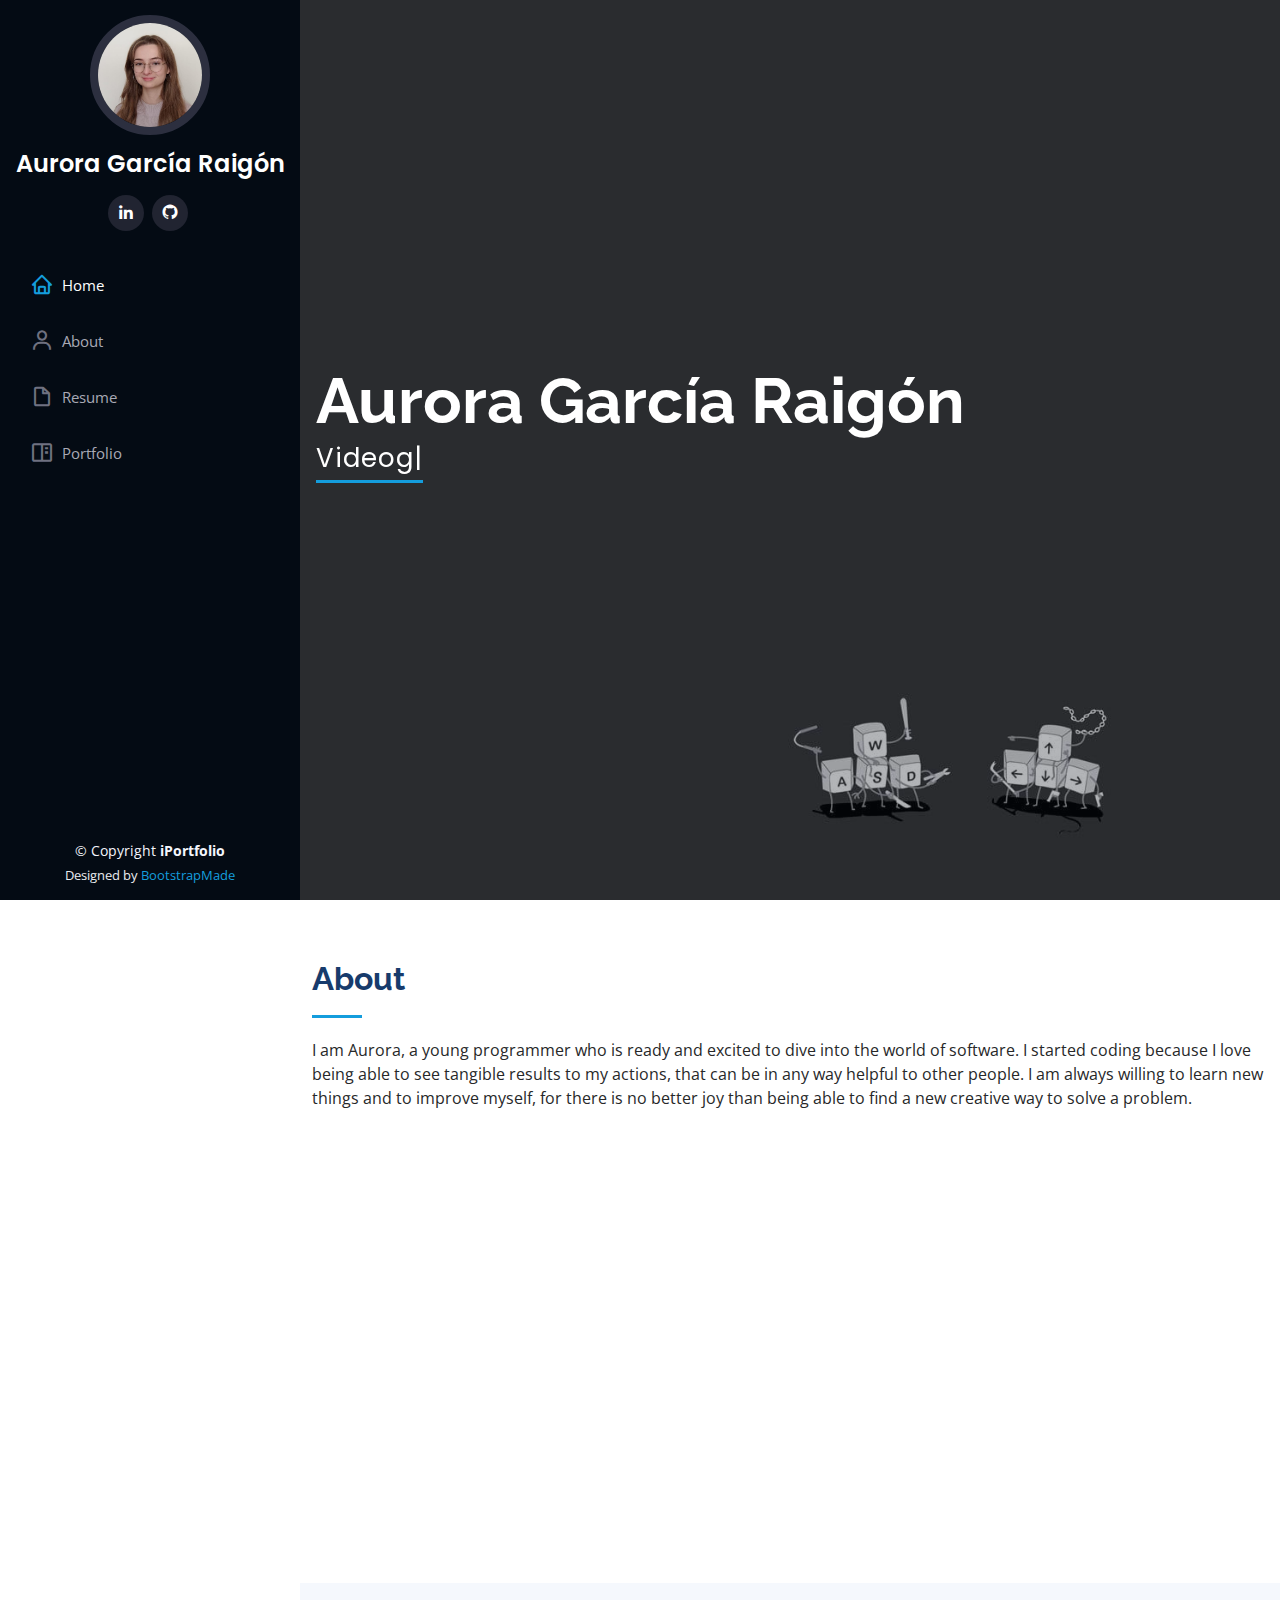
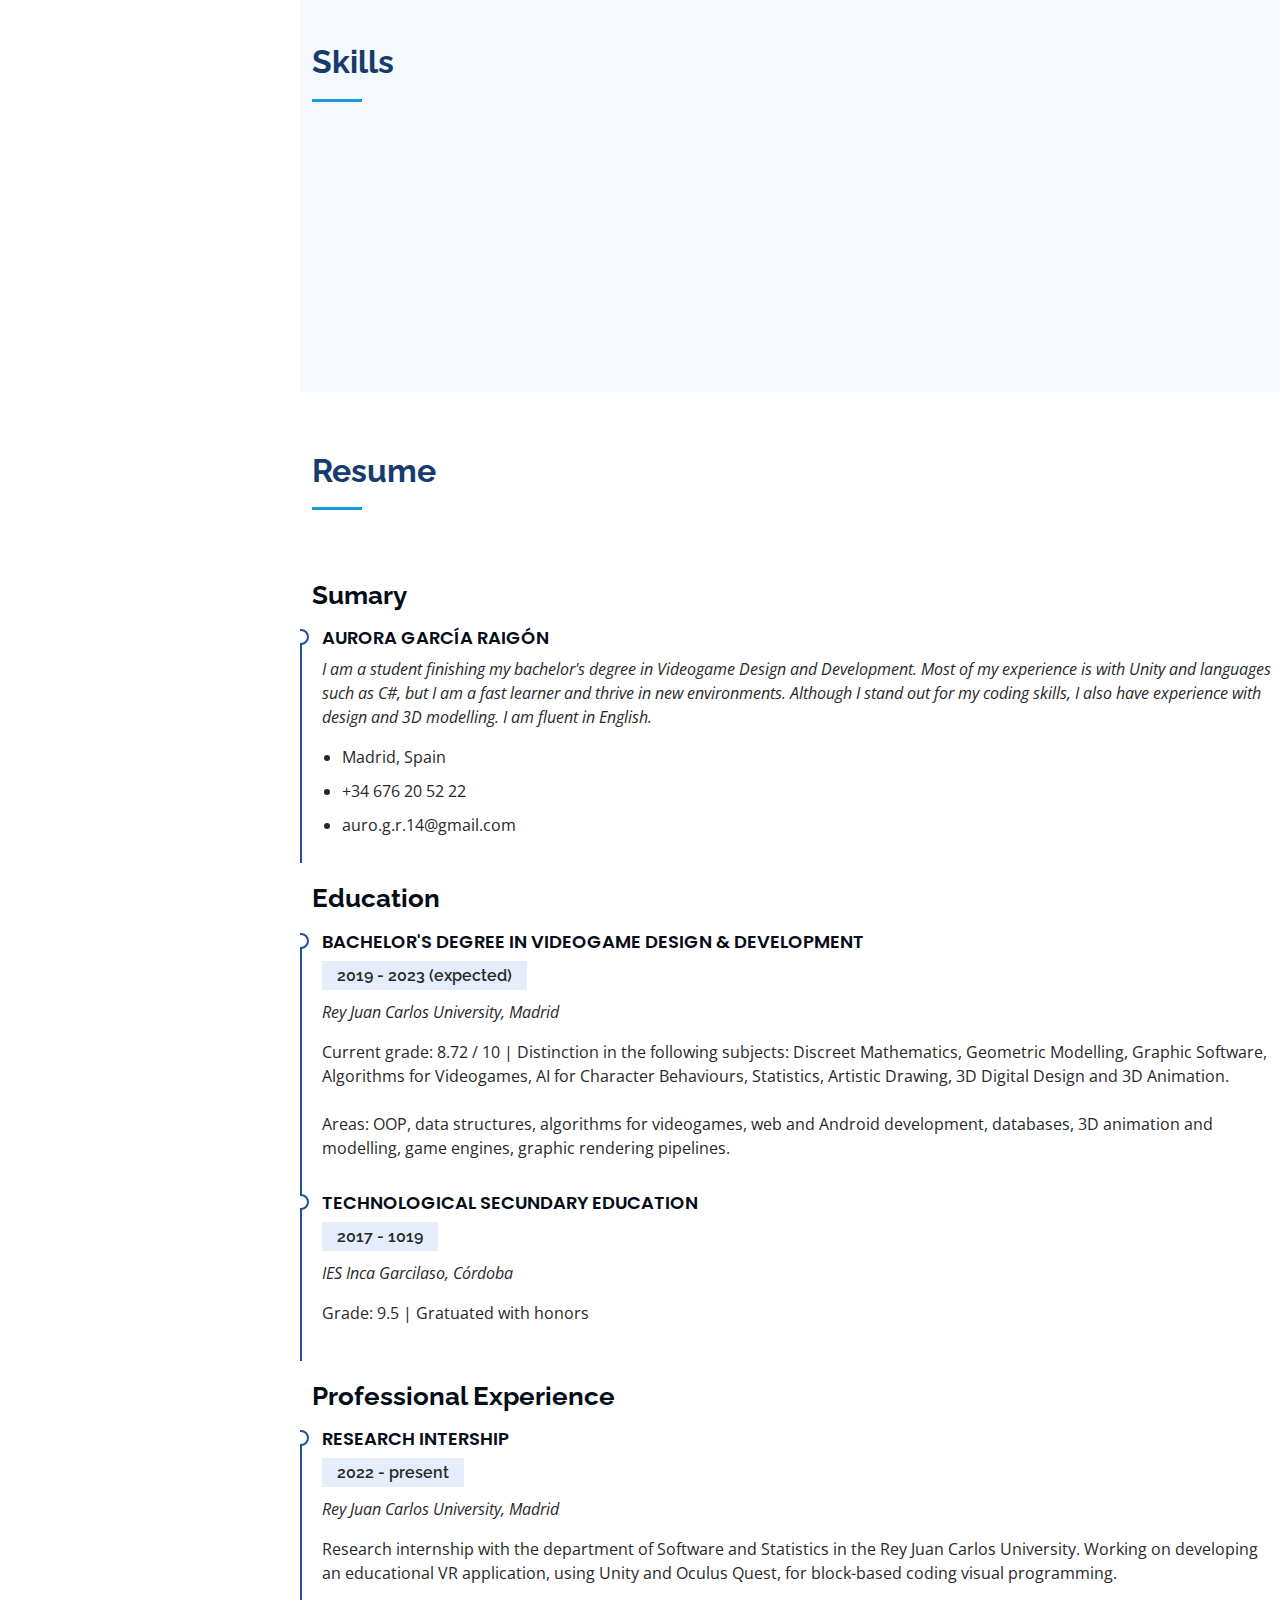
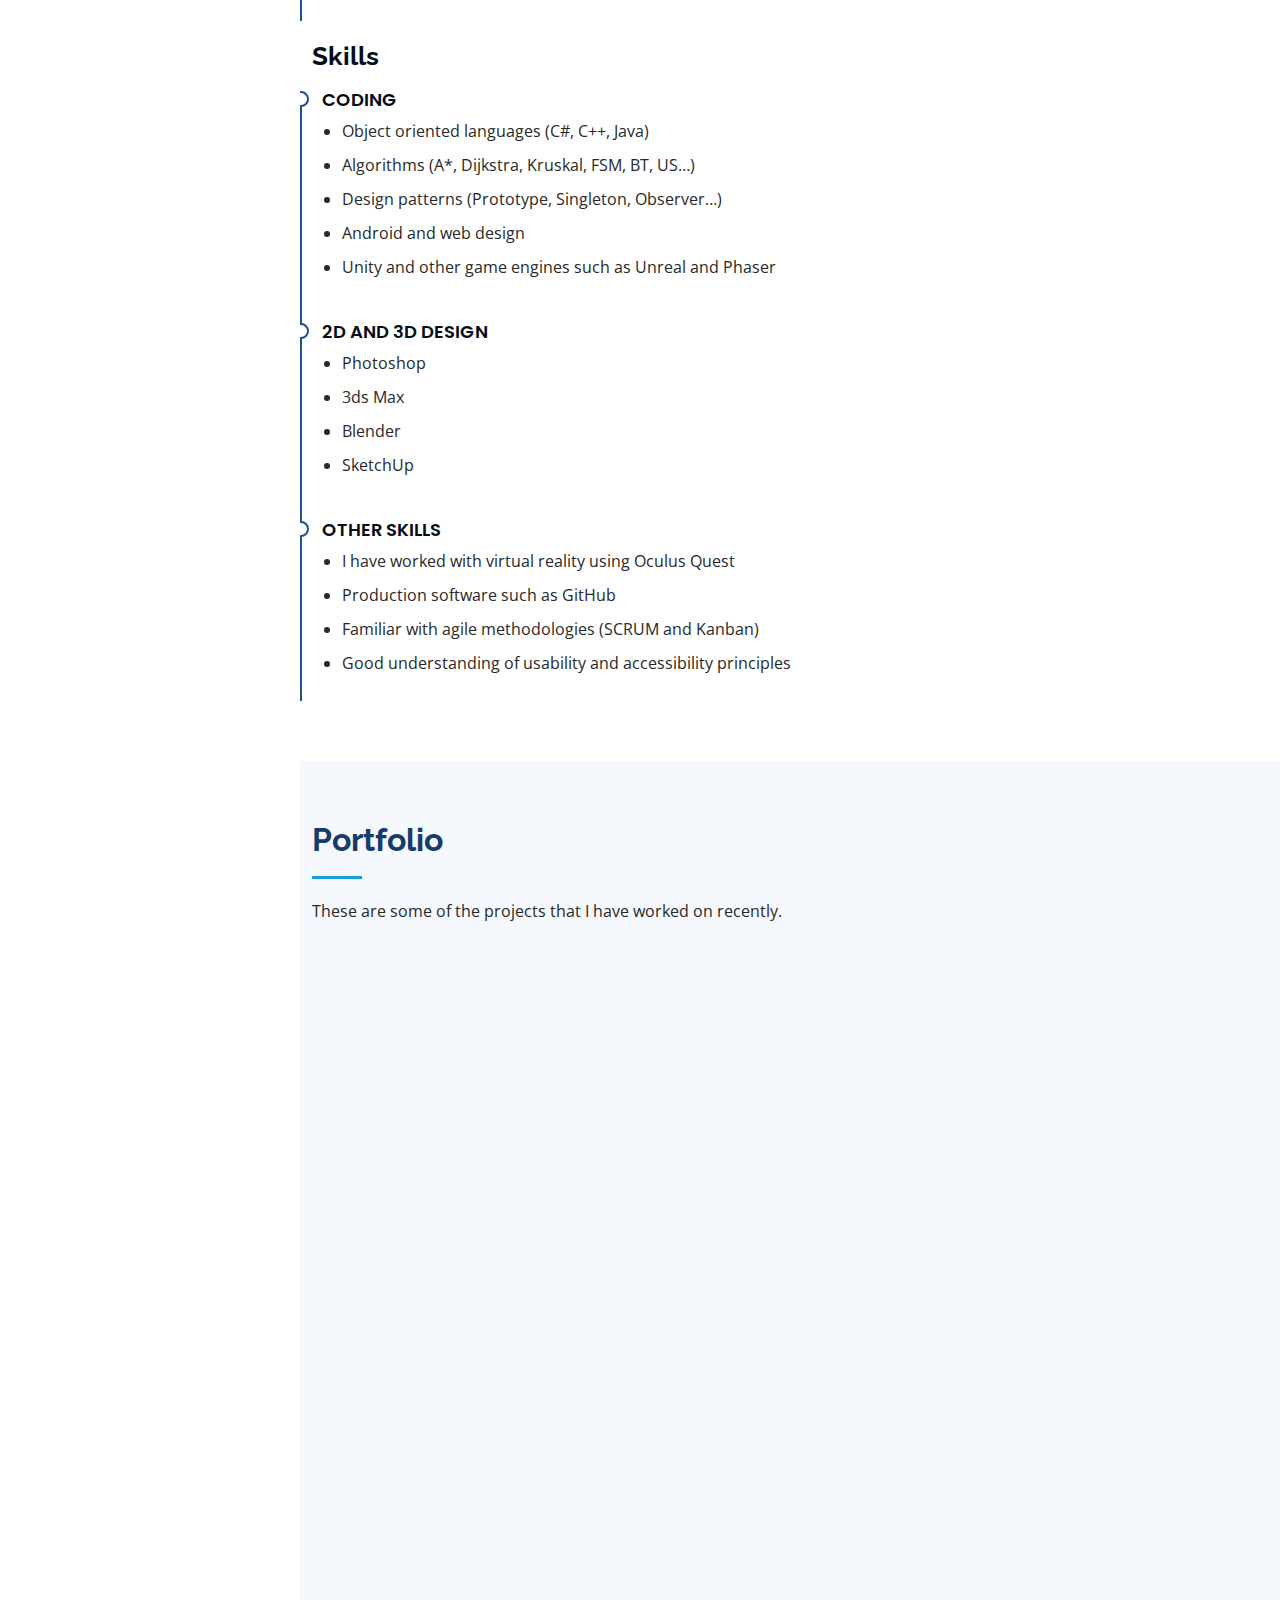
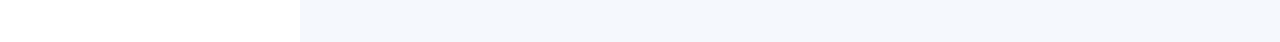
==== index.html @ 19d0db75 "portfolio" ====
<!DOCTYPE html>
<html lang="en">

<head>
  <meta charset="utf-8">
  <meta content="width=device-width, initial-scale=1.0" name="viewport">

  <title>Portfolio Aurora García</title>
  <meta content="" name="description">
  <meta content="" name="keywords">

  <!-- Favicons -->
  <link href="assets/img/favicon.png" rel="icon">
  <link href="assets/img/apple-touch-icon.png" rel="apple-touch-icon">

  <!-- Google Fonts -->
  <link href="https://fonts.googleapis.com/css?family=Open+Sans:300,300i,400,400i,600,600i,700,700i|Raleway:300,300i,400,400i,500,500i,600,600i,700,700i|Poppins:300,300i,400,400i,500,500i,600,600i,700,700i" rel="stylesheet">

  <!-- Vendor CSS Files -->
  <link href="assets/vendor/aos/aos.css" rel="stylesheet">
  <link href="assets/vendor/bootstrap/css/bootstrap.min.css" rel="stylesheet">
  <link href="assets/vendor/bootstrap-icons/bootstrap-icons.css" rel="stylesheet">
  <link href="assets/vendor/boxicons/css/boxicons.min.css" rel="stylesheet">
  <link href="assets/vendor/glightbox/css/glightbox.min.css" rel="stylesheet">
  <link href="assets/vendor/swiper/swiper-bundle.min.css" rel="stylesheet">

  <!-- Template Main CSS File -->
  <link href="assets/css/style.css" rel="stylesheet">

  <!-- =======================================================
  * Template Name: iPortfolio - v3.10.0
  * Template URL: https://bootstrapmade.com/iportfolio-bootstrap-portfolio-websites-template/
  * Author: BootstrapMade.com
  * License: https://bootstrapmade.com/license/
  ======================================================== -->
</head>

<body>

  <!-- ======= Mobile nav toggle button ======= -->
  <i class="bi bi-list mobile-nav-toggle d-xl-none"></i>

  <!-- ======= Header ======= -->
  <header id="header">
    <div class="d-flex flex-column">

      <div class="profile">
        <img src="assets/img/portfolio-pic-cropped-square.jpeg" alt="" class="img-fluid rounded-circle">
        <h1 class="text-light"><a href="index.html">Aurora García Raigón</a></h1>
        <div class="social-links mt-3 text-center">
          <a href="#" class="linkedin"><i class="bx bxl-linkedin"></i></a>
          <a href="#" class="github"><i class="bx bxl-github"></i></a>
        </div>
      </div>

      <nav id="navbar" class="nav-menu navbar">
        <ul>
          <li><a href="#hero" class="nav-link scrollto active"><i class="bx bx-home"></i> <span>Home</span></a></li>
          <li><a href="#about" class="nav-link scrollto"><i class="bx bx-user"></i> <span>About</span></a></li>
          <li><a href="#resume" class="nav-link scrollto"><i class="bx bx-file-blank"></i> <span>Resume</span></a></li>
          <li><a href="#portfolio" class="nav-link scrollto"><i class="bx bx-book-content"></i> <span>Portfolio</span></a></li>
        </ul>
      </nav><!-- .nav-menu -->
    </div>
  </header><!-- End Header -->

  <!-- ======= Hero Section ======= -->
  <section id="hero" class="d-flex flex-column justify-content-center align-items-center">
    <div class="hero-container" data-aos="fade-in">
      <h1>Aurora García Raigón</h1>
      <p><span class="typed" data-typed-items="Videogame Designer, Videogame Developer, Software Developer"></span></p>
    </div>
  </section><!-- End Hero -->

  <main id="main">

    <!-- ======= About Section ======= -->
    <section id="about" class="about">
      <div class="container">

        <div class="section-title">
          <h2>About</h2>
          <p>I am Aurora, a young programmer who is ready and excited to dive into the world of software.
            I started coding because I love being able to see tangible results to my actions, that can be in any way helpful to other people.
            I am always willing to learn new things and to improve myself, for there is no better joy than being able to find a new creative way to solve a problem.
          </p>
        </div>

        <div class="row">
          <div class="col-lg-4" data-aos="fade-right">
            <img src="assets/img/portfolio-pic-cropped.jpeg" class="img-fluid" alt="">
          </div>
          <div class="col-lg-8 pt-4 pt-lg-0 content" data-aos="fade-left">
            <h3>Video Game &amp; Software Developer.</h3>
            <p class="fst-italic">
            </p>
            <div class="row">
              <div class="col-lg-6">
                <ul>
                  <li><i class="bi bi-chevron-right"></i> <strong>Linkedin:</strong> <span>www.linkedin.com/in/auroragr</span></li>
                  <li><i class="bi bi-chevron-right"></i> <strong>Phone:</strong> <span>+34 676 20 52 22</span></li>
                  <li><i class="bi bi-chevron-right"></i> <strong>City:</strong> <span>Madrid, Spain</span></li>
                </ul>
              </div>
              <div class="col-lg-6">
                <ul>
                  <li><i class="bi bi-chevron-right"></i> <strong>Age:</strong> <span>21</span></li>
                  <li><i class="bi bi-chevron-right"></i> <strong>Degree:</strong> <span>Bachelor's degree</span></li>
                  <li><i class="bi bi-chevron-right"></i> <strong>Email:</strong> <span>auro.g.r.14@gmail.com</span></li>
                </ul>
              </div>
            </div>
            <p>
              <!-- This could be another paragraph to describe myself-->
            </p>
          </div>
        </div>

      </div>
    </section><!-- End About Section -->

    <!-- ======= Facts Section =======
    <section id="facts" class="facts">
      <div class="container">

        <div class="section-title">
          <h2>Facts</h2>
          <p>Magnam dolores commodi suscipit. Necessitatibus eius consequatur ex aliquid fuga eum quidem. Sit sint consectetur velit. Quisquam quos quisquam cupiditate. Et nemo qui impedit suscipit alias ea. Quia fugiat sit in iste officiis commodi quidem hic quas.</p>
        </div>

        <div class="row no-gutters">

          <div class="col-lg-3 col-md-6 d-md-flex align-items-md-stretch" data-aos="fade-up">
            <div class="count-box">
              <i class="bi bi-emoji-smile"></i>
              <span data-purecounter-start="0" data-purecounter-end="232" data-purecounter-duration="1" class="purecounter"></span>
              <p><strong>Happy Clients</strong> consequuntur quae</p>
            </div>
          </div>

          <div class="col-lg-3 col-md-6 d-md-flex align-items-md-stretch" data-aos="fade-up" data-aos-delay="100">
            <div class="count-box">
              <i class="bi bi-journal-richtext"></i>
              <span data-purecounter-start="0" data-purecounter-end="521" data-purecounter-duration="1" class="purecounter"></span>
              <p><strong>Projects</strong> adipisci atque cum quia aut</p>
            </div>
          </div>

          <div class="col-lg-3 col-md-6 d-md-flex align-items-md-stretch" data-aos="fade-up" data-aos-delay="200">
            <div class="count-box">
              <i class="bi bi-headset"></i>
              <span data-purecounter-start="0" data-purecounter-end="1453" data-purecounter-duration="1" class="purecounter"></span>
              <p><strong>Hours Of Support</strong> aut commodi quaerat</p>
            </div>
          </div>

          <div class="col-lg-3 col-md-6 d-md-flex align-items-md-stretch" data-aos="fade-up" data-aos-delay="300">
            <div class="count-box">
              <i class="bi bi-people"></i>
              <span data-purecounter-start="0" data-purecounter-end="32" data-purecounter-duration="1" class="purecounter"></span>
              <p><strong>Hard Workers</strong> rerum asperiores dolor</p>
            </div>
          </div>

        </div>

      </div>
    </section> End Facts Section -->

    <!-- ======= Skills Section ======= -->
    <section id="skills" class="skills section-bg">
      <div class="container">

        <div class="section-title">
          <h2>Skills</h2>
          <p></p>
        </div>

        <div class="row skills-content">

          <div class="col-lg-4" data-aos="fade-up">

            <div class="progress">
              <span class="skill">C# <i class="val"></i></span>
              <div class="progress-bar-wrap">
                <div class="progress-bar" role="progressbar" aria-valuenow="100" aria-valuemin="0" aria-valuemax="100"></div>
              </div>
            </div>

            <div class="progress">
              <span class="skill">C++ <i class="val"></i></span>
              <div class="progress-bar-wrap">
                <div class="progress-bar" role="progressbar" aria-valuenow="70" aria-valuemin="0" aria-valuemax="100"></div>
              </div>
            </div>

            <div class="progress">
              <span class="skill">JAVA <i class="val"></i></span>
              <div class="progress-bar-wrap">
                <div class="progress-bar" role="progressbar" aria-valuenow="80" aria-valuemin="0" aria-valuemax="100"></div>
              </div>
            </div>

          </div>

          <div class="col-lg-4" data-aos="fade-up" data-aos-delay="100">

            <div class="progress">
              <span class="skill">UNITY <i class="val"></i></span>
              <div class="progress-bar-wrap">
                <div class="progress-bar" role="progressbar" aria-valuenow="100" aria-valuemin="0" aria-valuemax="100"></div>
              </div>
            </div>

            <div class="progress">
              <span class="skill">SCRUM <i class="val"></i></span>
              <div class="progress-bar-wrap">
                <div class="progress-bar" role="progressbar" aria-valuenow="80" aria-valuemin="0" aria-valuemax="100"></div>
              </div>
            </div>

            <div class="progress">
              <span class="skill">GIT <i class="val"></i></span>
              <div class="progress-bar-wrap">
                <div class="progress-bar" role="progressbar" aria-valuenow="70" aria-valuemin="0" aria-valuemax="100"></div>
              </div>
            </div>

          </div>

          <div class="col-lg-4" data-aos="fade-up" data-aos-delay="100">

            <div class="progress">
              <span class="skill">PHOTOSHOP <i class="val"></i></span>
              <div class="progress-bar-wrap">
                <div class="progress-bar" role="progressbar" aria-valuenow="100" aria-valuemin="0" aria-valuemax="100"></div>
              </div>
            </div>

            <div class="progress">
              <span class="skill">3DS MAX <i class="val"></i></span>
              <div class="progress-bar-wrap">
                <div class="progress-bar" role="progressbar" aria-valuenow="95" aria-valuemin="0" aria-valuemax="100"></div>
              </div>
            </div>

            <div class="progress">
              <span class="skill">BLENDER <i class="val"></i></span>
              <div class="progress-bar-wrap">
                <div class="progress-bar" role="progressbar" aria-valuenow="85" aria-valuemin="0" aria-valuemax="100"></div>
              </div>
            </div>

          </div>

        </div>

      </div>
    </section><!-- End Skills Section -->

    <!-- ======= Resume Section ======= -->
    <section id="resume" class="resume">
      <div class="container">

        <div class="section-title">
          <h2>Resume</h2>
        </div>

        <div class="row">
          <!--<div class="col-lg-6" data-aos="fade-up"> -->
            <h3 class="resume-title">Sumary</h3>
            <div class="resume-item pb-0">
              <h4>Aurora García Raigón</h4>
              <p><em>I am a student finishing my bachelor's degree in Videogame Design and Development. Most of my experience is with Unity and languages such as C#, but I am a fast learner and thrive in new environments. Although I stand out for my coding skills, I also have experience with design and 3D modelling. I am fluent in English.
              </em></p>
              <ul>
                <li>Madrid, Spain</li>
                <li>+34 676 20 52 22</li>
                <li>auro.g.r.14@gmail.com</li>
              </ul>
            </div>

            <h3 class="resume-title">Education</h3>
            <div class="resume-item">
              <h4>Bachelor's Degree in Videogame Design &amp; Development</h4>
              <h5>2019 - 2023 (expected)</h5>
              <p><em>Rey Juan Carlos University, Madrid</em></p>
              <p>Current grade: 8.72 / 10 | Distinction in the following subjects: Discreet Mathematics, Geometric Modelling, Graphic Software, Algorithms for Videogames, AI for Character Behaviours, Statistics, Artistic Drawing, 3D Digital Design and 3D Animation.
                <br> <br>Areas: OOP, data structures, algorithms for videogames, web and Android development, databases, 3D animation and modelling, game engines, graphic rendering pipelines.
                 </p>
            </div>
            <div class="resume-item">
              <h4>Technological Secundary Education</h4>
              <h5>2017 - 1019</h5>
              <p><em>IES Inca Garcilaso, Córdoba</em></p>
              <p>Grade: 9.5 | Gratuated with honors</div>

            <h3 class="resume-title">Professional Experience</h3>
            <div class="resume-item">
              <h4>Research Intership</h4>
              <h5>2022 - present</h5>
              <p><em>Rey Juan Carlos University, Madrid</em></p>
              <p>Research internship with the department of Software and Statistics in the Rey Juan Carlos University. Working on developing an educational VR application,
                using Unity and Oculus Quest, for block-based coding visual programming.</p>
            </div>
            <h3 class="resume-title">Skills</h3>
            <div class="resume-item">
              <h4>Coding</h4>
              <ul>
                <li>Object oriented languages (C#, C++, Java)</li>
                <li>Algorithms (A*, Dijkstra, Kruskal, FSM, BT, US…)</li>
                <li>Design patterns (Prototype, Singleton, Observer…)</li>
                <li>Android and web design</li>
                <li>Unity and other game engines such as Unreal and Phaser</li>
              </ul>
            </div>
            <div class="resume-item">
              <h4>2D and 3D design</h4>
              <ul>
                <li>Photoshop</li>
                <li>3ds Max</li>
                <li>Blender</li>
                <li>SketchUp</li>
              </ul>
            </div>

            <div class="resume-item">
              <h4>Other skills</h4>
              <ul>
                <li>I have worked with virtual reality using Oculus Quest</li>
                <li>Production software such as GitHub</li>
                <li>Familiar with agile methodologies (SCRUM and Kanban)</li>
                <li>Good understanding of usability and accessibility principles</li>
              </ul>
            </div>
          <!--</div>-->
        </div>

      </div>
    </section><!-- End Resume Section -->

    <!-- ======= Portfolio Section ======= -->
    <section id="portfolio" class="portfolio section-bg">
      <div class="container">

        <div class="section-title">
          <h2>Portfolio</h2>
          <p>These are some of the projects that I have worked on recently.</p>
        </div>

        <div class="row" data-aos="fade-up">
          <div class="col-lg-12 d-flex justify-content-center">
            <ul id="portfolio-flters">
              <li data-filter="*" class="filter-active">All</li>
              <li data-filter=".filter-programming">Programming</li>
              <li data-filter=".filter-design">Design</li>
            </ul>
          </div>
        </div>

        <div class="row portfolio-container" data-aos="fade-up" data-aos-delay="100">

          <div class="col-lg-4 col-md-6 portfolio-item filter-programming">
            <div class="portfolio-wrap">
              <img src="assets/img/TheWiseDefense/bannerItchio.png" class="img-fluid" alt="">
              <div class="portfolio-links">
                <a href="TheWiseDefense.html" data-gallery="portfolioDetailsGallery" data-glightbox="type: external" class="portfolio-details-lightbox" title="App 1"><i class="bx bx-plus"></i></a>
              </div>
            </div>
          </div>

          <div class="col-lg-4 col-md-6 portfolio-item filter-design">
            <div class="portfolio-wrap">
              <img src="assets/img/NotHere/poster_final.png" class="img-fluid" alt="">
              <div class="portfolio-links">
                <a href="Concept2D.html" data-gallery="portfolioDetailsGallery" data-glightbox="type: external" class="portfolio-details-lightbox" title="App 1"><i class="bx bx-plus"></i></a>
              </div>
            </div>
          </div>

          <div class="col-lg-4 col-md-6 portfolio-item filter-design">
            <div class="portfolio-wrap">
              <img src="assets/img/NotHere/Renders_realidad_alternativa/Exterior/exterior_render_final.png" class="img-fluid" alt="">
              <div class="portfolio-links">
                <a href="Concept3D.html" data-gallery="portfolioDetailsGallery" data-glightbox="type: external" class="portfolio-details-lightbox" title="App 1"><i class="bx bx-plus"></i></a>
              </div>
            </div>
          </div>

          <div class="col-lg-4 col-md-6 portfolio-item filter-design filter-programming">
            <div class="portfolio-wrap">
              <img src="assets/img/Animation_Icon.PNG" class="img-fluid" alt="">
              <div class="portfolio-links">
                <a href="Animation.html" data-gallery="portfolioDetailsGallery" data-glightbox="type: external" class="portfolio-details-lightbox" title="App 1"><i class="bx bx-plus"></i></a>
              
              </div>
            </div>
          </div>

          <div class="col-lg-4 col-md-6 portfolio-item filter-programming">
            <div class="portfolio-wrap">
              <img src="assets/img/TrickOrJingle/MainScreen.PNG" class="img-fluid" alt="">
              <div class="portfolio-links">
                <a href="TrickOrJingle.html" data-gallery="portfolioDetailsGallery" data-glightbox="type: external" class="portfolio-details-lightbox" title="App 1"><i class="bx bx-plus"></i></a>
              </div>
            </div>
          </div>

          <div class="col-lg-4 col-md-6 portfolio-item filter-programming">
            <div class="portfolio-wrap">
              <img src="assets/img/ratBorguer/start-cropped.jpeg" class="img-fluid" alt="">
              <div class="portfolio-links">
                <a href="RatBorguer.html" data-gallery="portfolioDetailsGallery" data-glightbox="type: external" class="portfolio-details-lightbox" title="App 1"><i class="bx bx-plus"></i></a>
              </div>
            </div>
          </div>
        </div>

      </div>
    </section><!-- End Portfolio Section -->

    <!-- ======= Services Section ======= 
    <section id="services" class="services">
      <div class="container">

        <div class="section-title">
          <h2>Services</h2>
          <p>Magnam dolores commodi suscipit. Necessitatibus eius consequatur ex aliquid fuga eum quidem. Sit sint consectetur velit. Quisquam quos quisquam cupiditate. Et nemo qui impedit suscipit alias ea. Quia fugiat sit in iste officiis commodi quidem hic quas.</p>
        </div>

        <div class="row">
          <div class="col-lg-4 col-md-6 icon-box" data-aos="fade-up">
            <div class="icon"><i class="bi bi-briefcase"></i></div>
            <h4 class="title"><a href="">Lorem Ipsum</a></h4>
            <p class="description">Voluptatum deleniti atque corrupti quos dolores et quas molestias excepturi sint occaecati cupiditate non provident</p>
          </div>
          <div class="col-lg-4 col-md-6 icon-box" data-aos="fade-up" data-aos-delay="100">
            <div class="icon"><i class="bi bi-card-checklist"></i></div>
            <h4 class="title"><a href="">Dolor Sitema</a></h4>
            <p class="description">Minim veniam, quis nostrud exercitation ullamco laboris nisi ut aliquip ex ea commodo consequat tarad limino ata</p>
          </div>
          <div class="col-lg-4 col-md-6 icon-box" data-aos="fade-up" data-aos-delay="200">
            <div class="icon"><i class="bi bi-bar-chart"></i></div>
            <h4 class="title"><a href="">Sed ut perspiciatis</a></h4>
            <p class="description">Duis aute irure dolor in reprehenderit in voluptate velit esse cillum dolore eu fugiat nulla pariatur</p>
          </div>
          <div class="col-lg-4 col-md-6 icon-box" data-aos="fade-up" data-aos-delay="300">
            <div class="icon"><i class="bi bi-binoculars"></i></div>
            <h4 class="title"><a href="">Magni Dolores</a></h4>
            <p class="description">Excepteur sint occaecat cupidatat non proident, sunt in culpa qui officia deserunt mollit anim id est laborum</p>
          </div>
          <div class="col-lg-4 col-md-6 icon-box" data-aos="fade-up" data-aos-delay="400">
            <div class="icon"><i class="bi bi-brightness-high"></i></div>
            <h4 class="title"><a href="">Nemo Enim</a></h4>
            <p class="description">At vero eos et accusamus et iusto odio dignissimos ducimus qui blanditiis praesentium voluptatum deleniti atque</p>
          </div>
          <div class="col-lg-4 col-md-6 icon-box" data-aos="fade-up" data-aos-delay="500">
            <div class="icon"><i class="bi bi-calendar4-week"></i></div>
            <h4 class="title"><a href="">Eiusmod Tempor</a></h4>
            <p class="description">Et harum quidem rerum facilis est et expedita distinctio. Nam libero tempore, cum soluta nobis est eligendi</p>
          </div>
        </div>

      </div>
    </section> End Services Section -->

    <!-- ======= Testimonials Section =======
    <section id="testimonials" class="testimonials section-bg">
      <div class="container">

        <div class="section-title">
          <h2>Testimonials</h2>
          <p>Magnam dolores commodi suscipit. Necessitatibus eius consequatur ex aliquid fuga eum quidem. Sit sint consectetur velit. Quisquam quos quisquam cupiditate. Et nemo qui impedit suscipit alias ea. Quia fugiat sit in iste officiis commodi quidem hic quas.</p>
        </div>

        <div class="testimonials-slider swiper" data-aos="fade-up" data-aos-delay="100">
          <div class="swiper-wrapper">

            <div class="swiper-slide">
              <div class="testimonial-item" data-aos="fade-up">
                <p>
                  <i class="bx bxs-quote-alt-left quote-icon-left"></i>
                  Proin iaculis purus consequat sem cure digni ssim donec porttitora entum suscipit rhoncus. Accusantium quam, ultricies eget id, aliquam eget nibh et. Maecen aliquam, risus at semper.
                  <i class="bx bxs-quote-alt-right quote-icon-right"></i>
                </p>
                <img src="assets/img/testimonials/testimonials-1.jpg" class="testimonial-img" alt="">
                <h3>Saul Goodman</h3>
                <h4>Ceo &amp; Founder</h4>
              </div>
            </div>

            <div class="swiper-slide">
              <div class="testimonial-item" data-aos="fade-up" data-aos-delay="100">
                <p>
                  <i class="bx bxs-quote-alt-left quote-icon-left"></i>
                  Export tempor illum tamen malis malis eram quae irure esse labore quem cillum quid cillum eram malis quorum velit fore eram velit sunt aliqua noster fugiat irure amet legam anim culpa.
                  <i class="bx bxs-quote-alt-right quote-icon-right"></i>
                </p>
                <img src="assets/img/testimonials/testimonials-2.jpg" class="testimonial-img" alt="">
                <h3>Sara Wilsson</h3>
                <h4>Designer</h4>
              </div>
            </div>
            <div class="swiper-slide">
              <div class="testimonial-item" data-aos="fade-up" data-aos-delay="200">
                <p>
                  <i class="bx bxs-quote-alt-left quote-icon-left"></i>
                  Enim nisi quem export duis labore cillum quae magna enim sint quorum nulla quem veniam duis minim tempor labore quem eram duis noster aute amet eram fore quis sint minim.
                  <i class="bx bxs-quote-alt-right quote-icon-right"></i>
                </p>
                <img src="assets/img/testimonials/testimonials-3.jpg" class="testimonial-img" alt="">
                <h3>Jena Karlis</h3>
                <h4>Store Owner</h4>
              </div>
            </div>

            <div class="swiper-slide">
              <div class="testimonial-item" data-aos="fade-up" data-aos-delay="300">
                <p>
                  <i class="bx bxs-quote-alt-left quote-icon-left"></i>
                  Fugiat enim eram quae cillum dolore dolor amet nulla culpa multos export minim fugiat minim velit minim dolor enim duis veniam ipsum anim magna sunt elit fore quem dolore labore illum veniam.
                  <i class="bx bxs-quote-alt-right quote-icon-right"></i>
                </p>
                <img src="assets/img/testimonials/testimonials-4.jpg" class="testimonial-img" alt="">
                <h3>Matt Brandon</h3>
                <h4>Freelancer</h4>
              </div>
            </div>

            <div class="swiper-slide">
              <div class="testimonial-item" data-aos="fade-up" data-aos-delay="400">
                <p>
                  <i class="bx bxs-quote-alt-left quote-icon-left"></i>
                  Quis quorum aliqua sint quem legam fore sunt eram irure aliqua veniam tempor noster veniam enim culpa labore duis sunt culpa nulla illum cillum fugiat legam esse veniam culpa fore nisi cillum quid.
                  <i class="bx bxs-quote-alt-right quote-icon-right"></i>
                </p>
                <img src="assets/img/testimonials/testimonials-5.jpg" class="testimonial-img" alt="">
                <h3>John Larson</h3>
                <h4>Entrepreneur</h4>
              </div>
            </div>

          </div>
          <div class="swiper-pagination"></div>
        </div>

      </div>
    </section> End Testimonials Section -->

    <!-- ======= Contact Section ======= 
    <section id="contact" class="contact">
      <div class="container">

        <div class="section-title">
          <h2>Contact</h2>
          <p>Magnam dolores commodi suscipit. Necessitatibus eius consequatur ex aliquid fuga eum quidem. Sit sint consectetur velit. Quisquam quos quisquam cupiditate. Et nemo qui impedit suscipit alias ea. Quia fugiat sit in iste officiis commodi quidem hic quas.</p>
        </div>

        <div class="row" data-aos="fade-in">

          <div class="col-lg-5 d-flex align-items-stretch">
            <div class="info">
              <div class="address">
                <i class="bi bi-geo-alt"></i>
                <h4>Location:</h4>
                <p>A108 Adam Street, New York, NY 535022</p>
              </div>

              <div class="email">
                <i class="bi bi-envelope"></i>
                <h4>Email:</h4>
                <p>info@example.com</p>
              </div>

              <div class="phone">
                <i class="bi bi-phone"></i>
                <h4>Call:</h4>
                <p>+1 5589 55488 55s</p>
              </div>

              <iframe src="https://www.google.com/maps/embed?pb=!1m14!1m8!1m3!1d12097.433213460943!2d-74.0062269!3d40.7101282!3m2!1i1024!2i768!4f13.1!3m3!1m2!1s0x0%3A0xb89d1fe6bc499443!2sDowntown+Conference+Center!5e0!3m2!1smk!2sbg!4v1539943755621" frameborder="0" style="border:0; width: 100%; height: 290px;" allowfullscreen></iframe>
            </div>

          </div>

          <div class="col-lg-7 mt-5 mt-lg-0 d-flex align-items-stretch">
            <form action="forms/contact.php" method="post" role="form" class="php-email-form">
              <div class="row">
                <div class="form-group col-md-6">
                  <label for="name">Your Name</label>
                  <input type="text" name="name" class="form-control" id="name" required>
                </div>
                <div class="form-group col-md-6">
                  <label for="name">Your Email</label>
                  <input type="email" class="form-control" name="email" id="email" required>
                </div>
              </div>
              <div class="form-group">
                <label for="name">Subject</label>
                <input type="text" class="form-control" name="subject" id="subject" required>
              </div>
              <div class="form-group">
                <label for="name">Message</label>
                <textarea class="form-control" name="message" rows="10" required></textarea>
              </div>
              <div class="my-3">
                <div class="loading">Loading</div>
                <div class="error-message"></div>
                <div class="sent-message">Your message has been sent. Thank you!</div>
              </div>
              <div class="text-center"><button type="submit">Send Message</button></div>
            </form>
          </div>

        </div>

      </div>
    </section> End Contact Section -->
  

  </main><!-- End #main -->

  <!-- ======= Footer ======= -->
  <footer id="footer">
    <div class="container">
      <div class="copyright">
        &copy; Copyright <strong><span>iPortfolio</span></strong>
      </div>
      <div class="credits">
        <!-- All the links in the footer should remain intact. -->
        <!-- You can delete the links only if you purchased the pro version. -->
        <!-- Licensing information: https://bootstrapmade.com/license/ -->
        <!-- Purchase the pro version with working PHP/AJAX contact form: https://bootstrapmade.com/iportfolio-bootstrap-portfolio-websites-template/ -->
        Designed by <a href="https://bootstrapmade.com/">BootstrapMade</a>
      </div>
    </div>
  </footer><!-- End  Footer -->

  <a href="#" class="back-to-top d-flex align-items-center justify-content-center"><i class="bi bi-arrow-up-short"></i></a>

  <!-- Vendor JS Files -->
  <script src="assets/vendor/purecounter/purecounter_vanilla.js"></script>
  <script src="assets/vendor/aos/aos.js"></script>
  <script src="assets/vendor/bootstrap/js/bootstrap.bundle.min.js"></script>
  <script src="assets/vendor/glightbox/js/glightbox.min.js"></script>
  <script src="assets/vendor/isotope-layout/isotope.pkgd.min.js"></script>
  <script src="assets/vendor/swiper/swiper-bundle.min.js"></script>
  <script src="assets/vendor/typed.js/typed.min.js"></script>
  <script src="assets/vendor/waypoints/noframework.waypoints.js"></script>
  <script src="assets/vendor/php-email-form/validate.js"></script>

  <!-- Template Main JS File -->
  <script src="assets/js/main.js"></script>

</body>

</html>
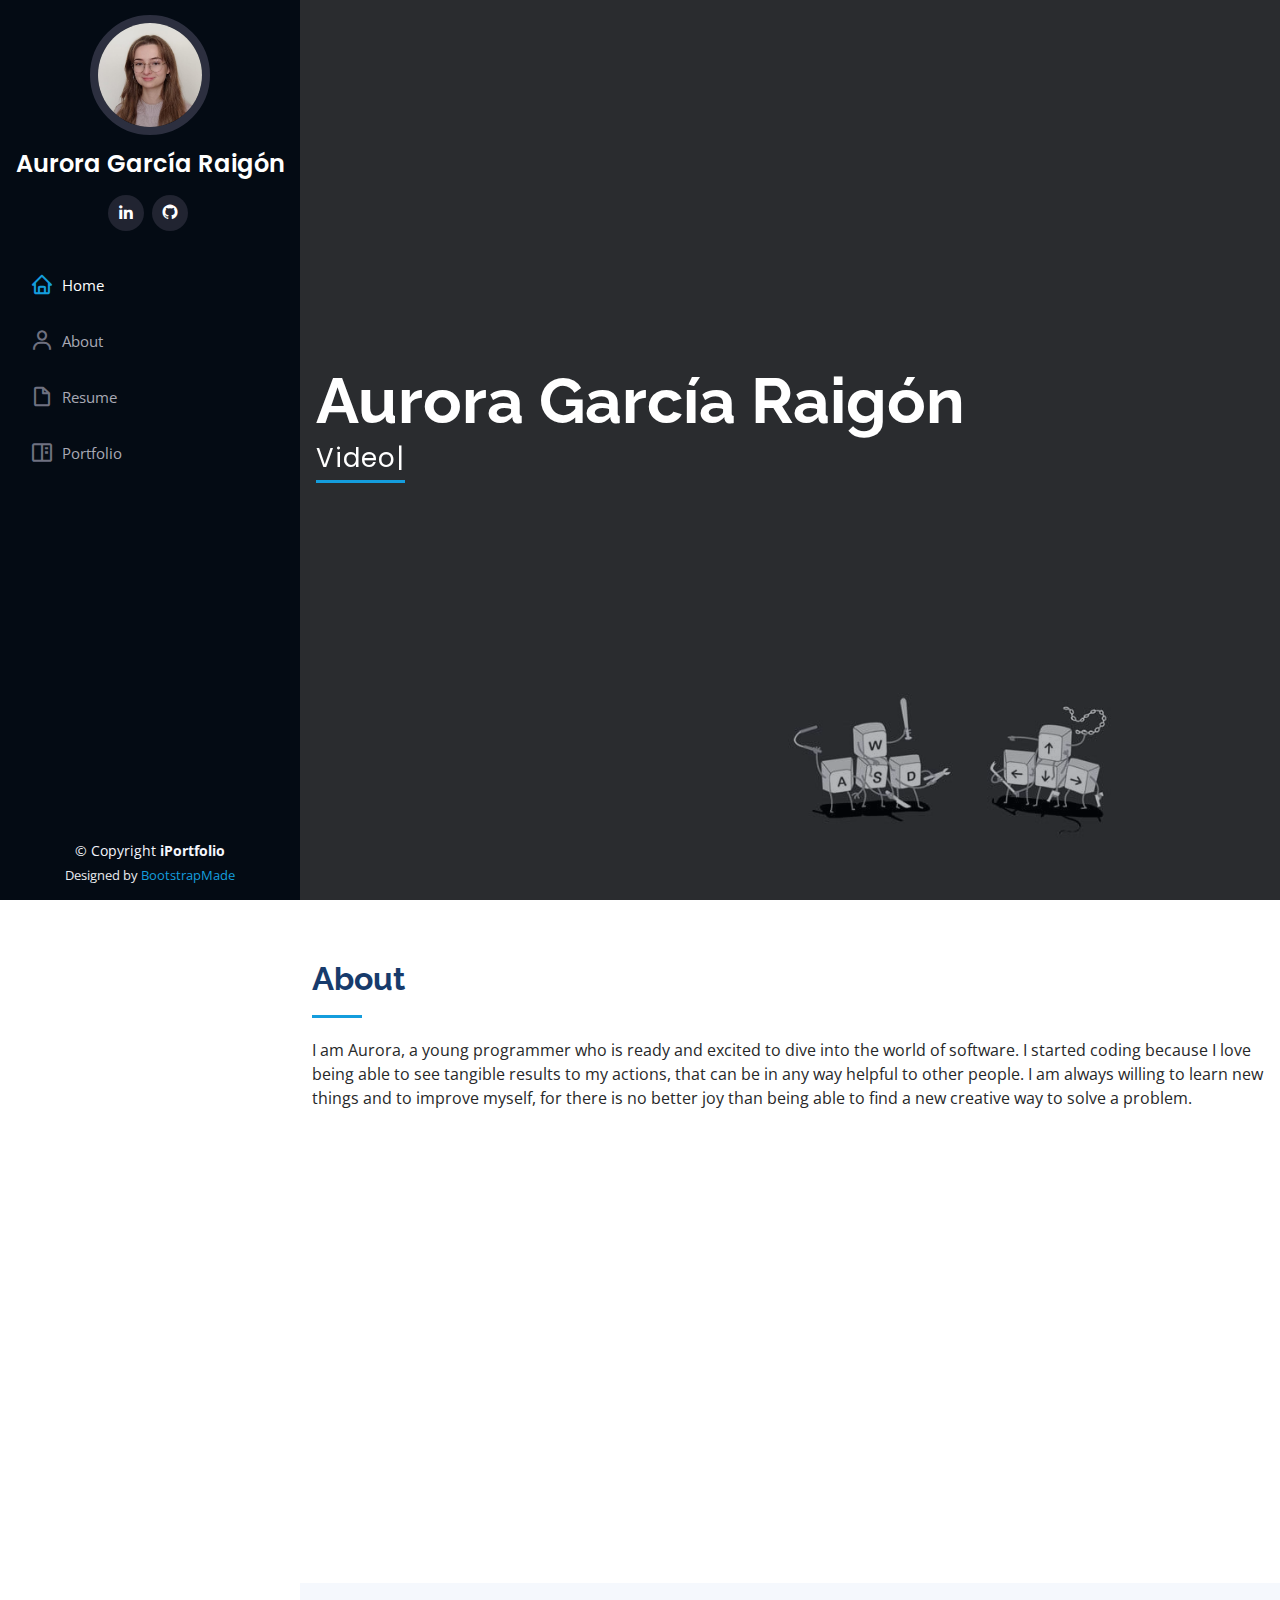
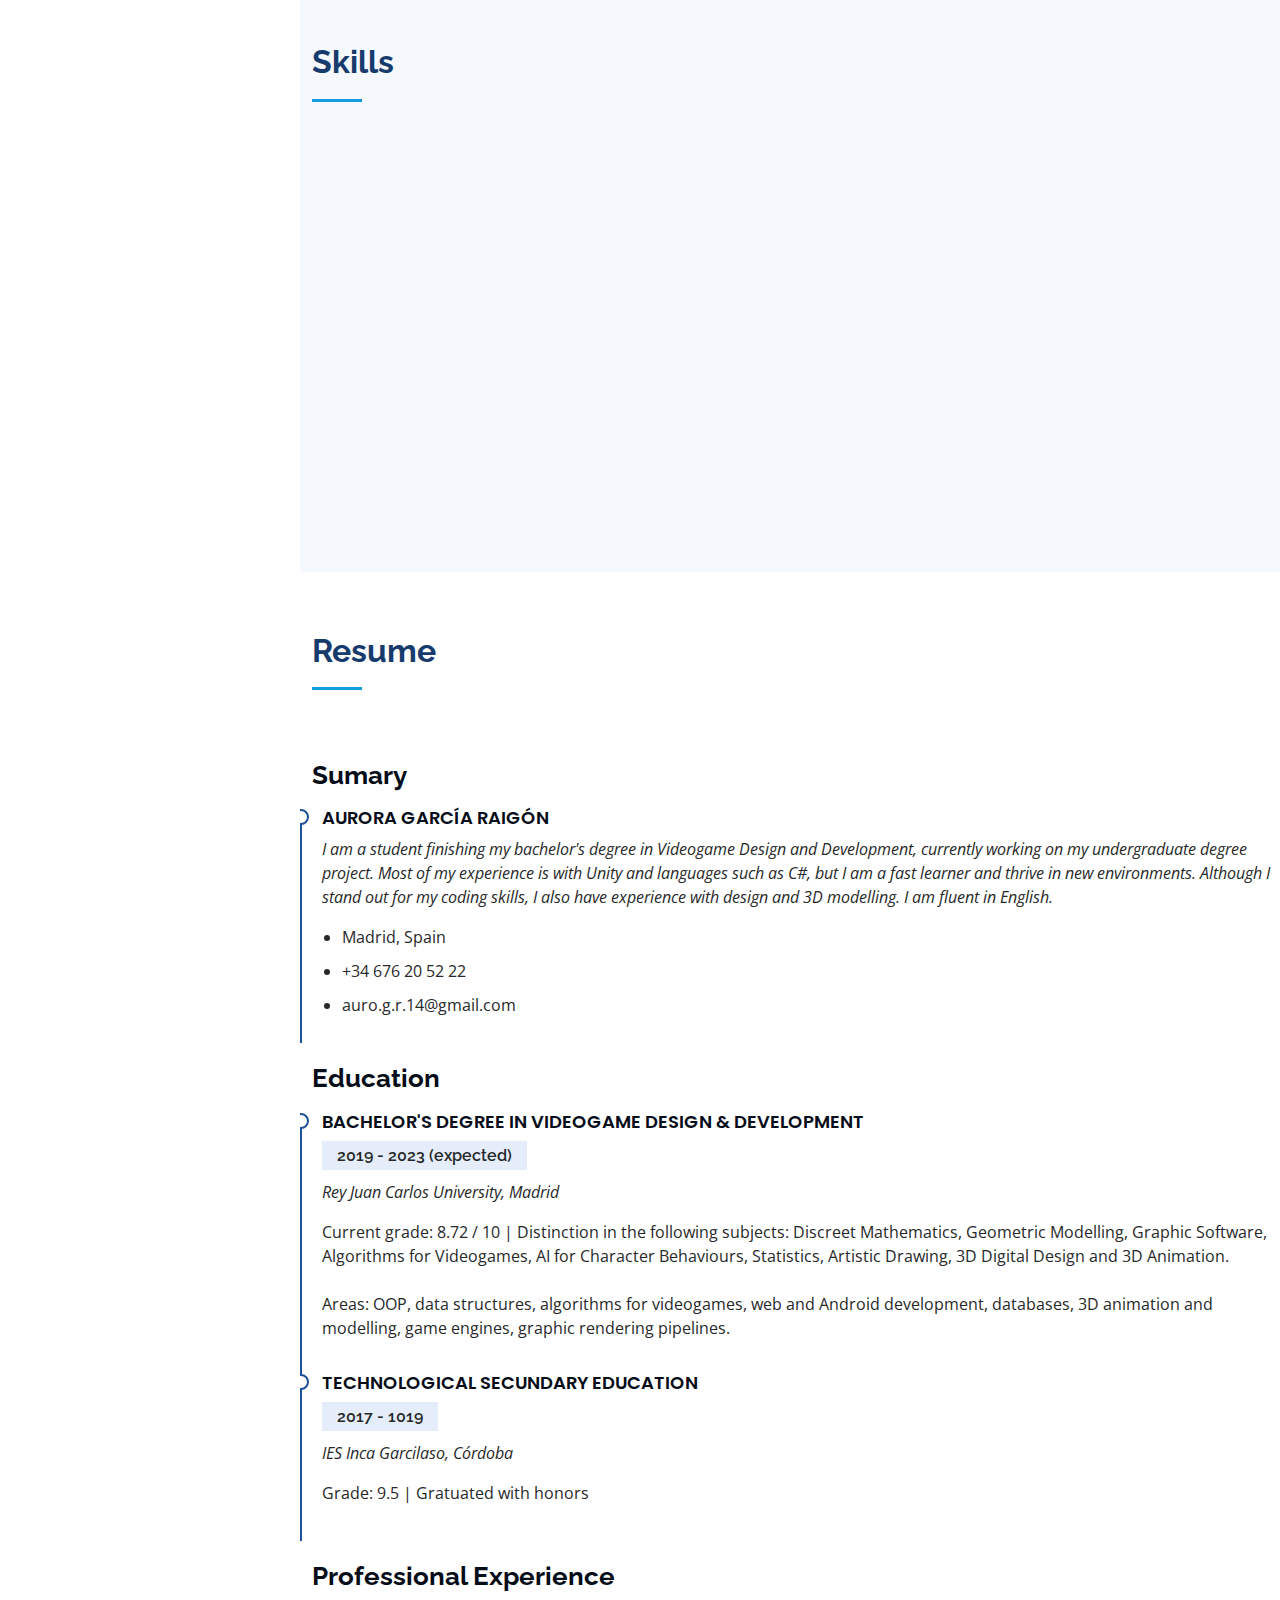
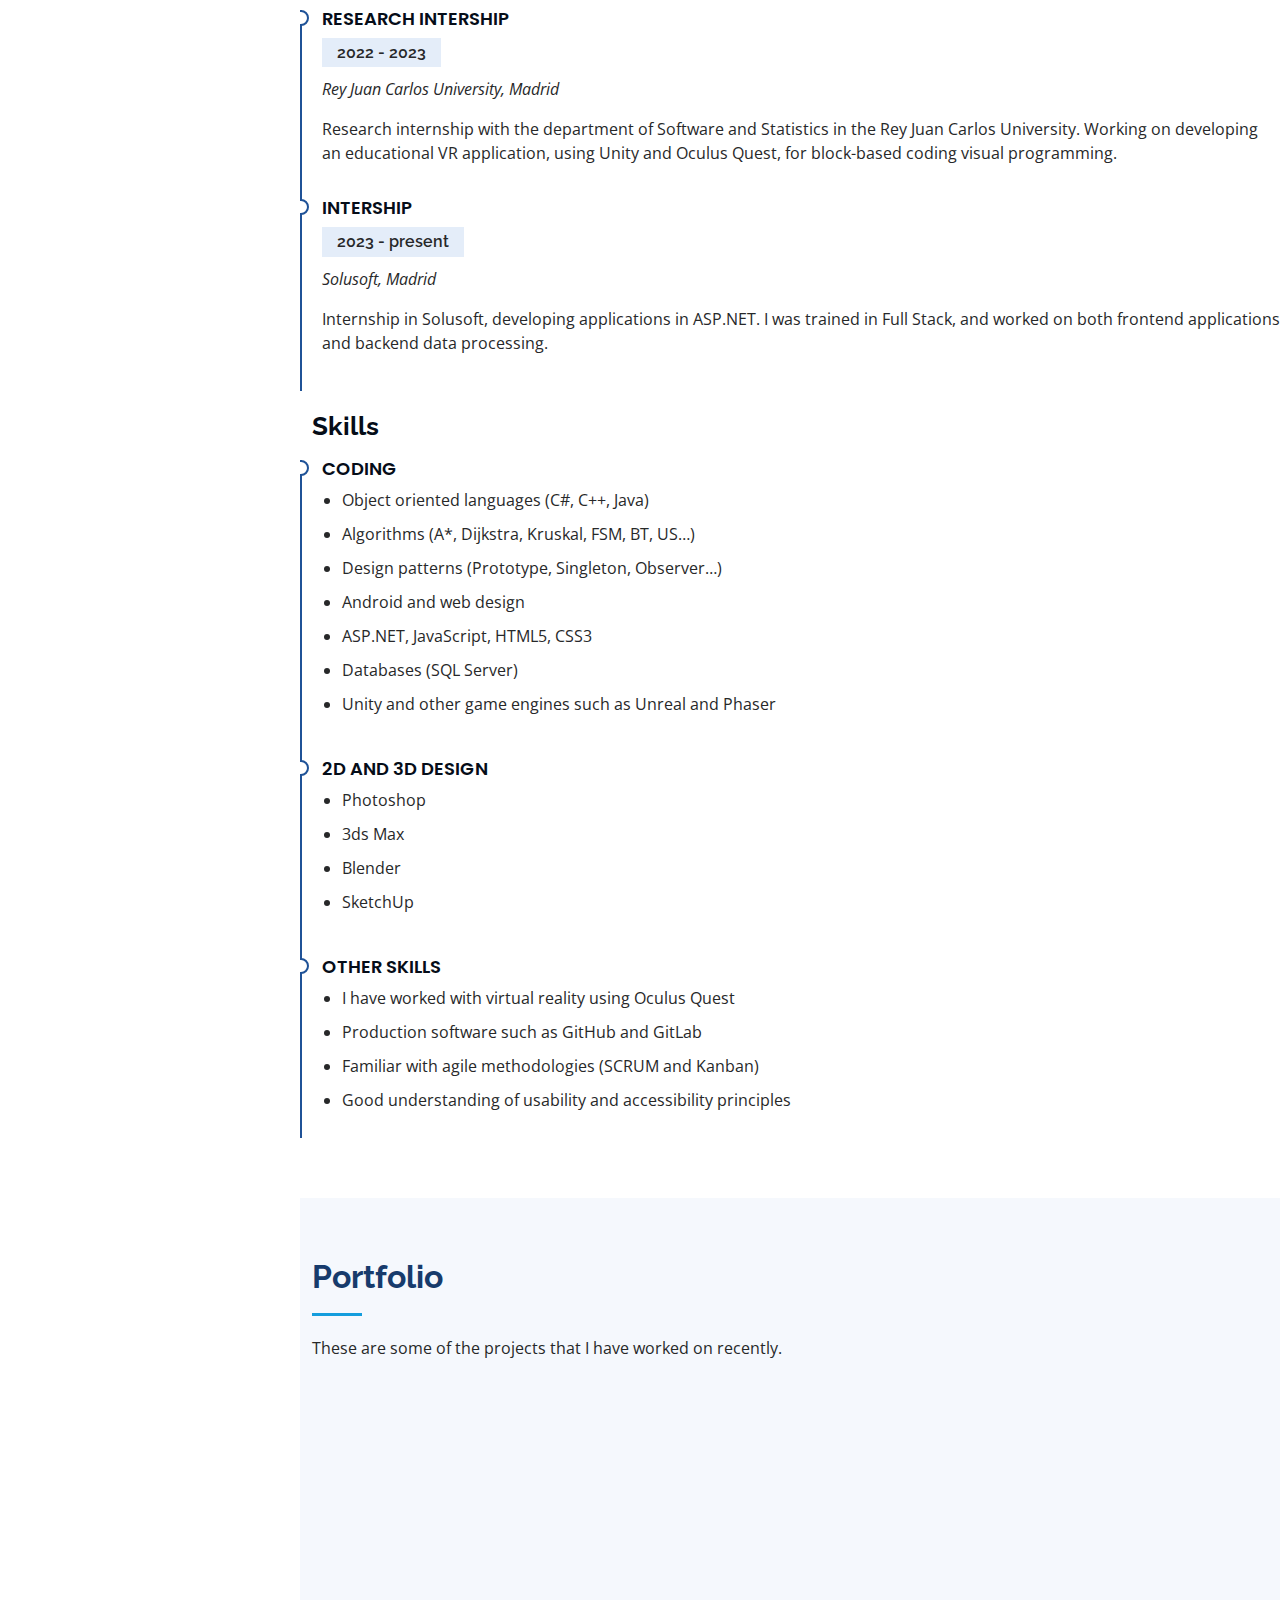
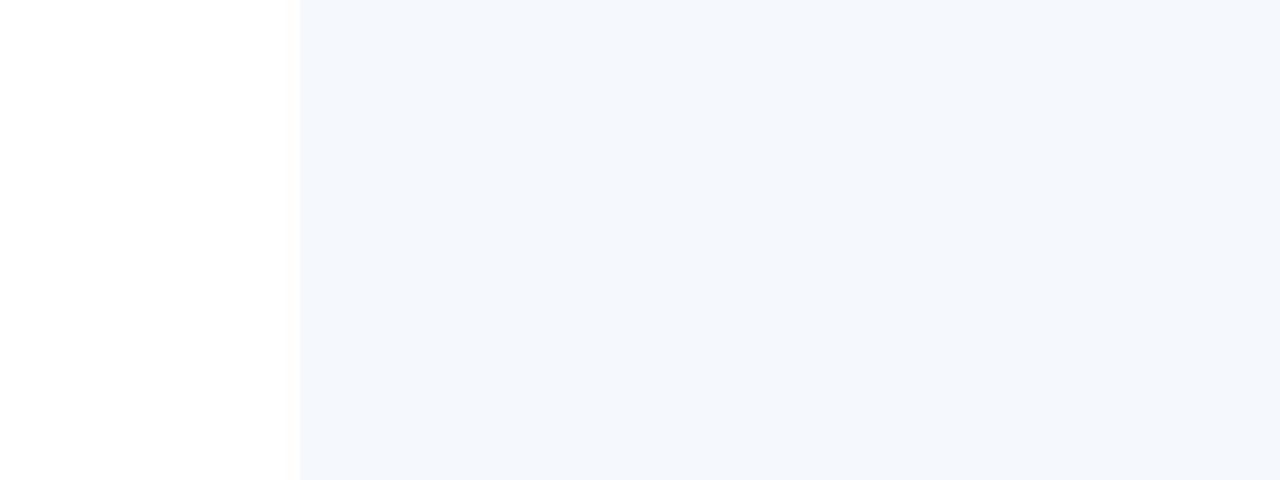
==== commit c5f95ef2: "updates" ====
--- a/index.html
+++ b/index.html
@@ -97,7 +97,7 @@
             <div class="row">
               <div class="col-lg-6">
                 <ul>
-                  <li><i class="bi bi-chevron-right"></i> <strong>Linkedin:</strong> <span>www.linkedin.com/in/auroragr</span></li>
+                  <li><i class="bi bi-chevron-right"></i> <strong>Linkedin:</strong> <span><a href="https://www.linkedin.com/in/auroragr" target="_blank">www.linkedin.com/in/auroragr</a></span></li>
                   <li><i class="bi bi-chevron-right"></i> <strong>Phone:</strong> <span>+34 676 20 52 22</span></li>
                   <li><i class="bi bi-chevron-right"></i> <strong>City:</strong> <span>Madrid, Spain</span></li>
                 </ul>
@@ -201,6 +201,27 @@
               </div>
             </div>
 
+            <div class="progress">
+              <span class="skill">HTML <i class="val"></i></span>
+              <div class="progress-bar-wrap">
+                <div class="progress-bar" role="progressbar" aria-valuenow="70" aria-valuemin="0" aria-valuemax="100"></div>
+              </div>
+            </div>
+
+            <div class="progress">
+              <span class="skill">JAVASCRIPT <i class="val"></i></span>
+              <div class="progress-bar-wrap">
+                <div class="progress-bar" role="progressbar" aria-valuenow="85" aria-valuemin="0" aria-valuemax="100"></div>
+              </div>
+            </div>
+
+            <div class="progress">
+              <span class="skill">SQL <i class="val"></i></span>
+              <div class="progress-bar-wrap">
+                <div class="progress-bar" role="progressbar" aria-valuenow="80" aria-valuemin="0" aria-valuemax="100"></div>
+              </div>
+            </div>
+
           </div>
 
           <div class="col-lg-4" data-aos="fade-up" data-aos-delay="100">
@@ -222,7 +243,7 @@
             <div class="progress">
               <span class="skill">GIT <i class="val"></i></span>
               <div class="progress-bar-wrap">
-                <div class="progress-bar" role="progressbar" aria-valuenow="70" aria-valuemin="0" aria-valuemax="100"></div>
+                <div class="progress-bar" role="progressbar" aria-valuenow="85" aria-valuemin="0" aria-valuemax="100"></div>
               </div>
             </div>
 
@@ -271,7 +292,7 @@
             <h3 class="resume-title">Sumary</h3>
             <div class="resume-item pb-0">
               <h4>Aurora García Raigón</h4>
-              <p><em>I am a student finishing my bachelor's degree in Videogame Design and Development. Most of my experience is with Unity and languages such as C#, but I am a fast learner and thrive in new environments. Although I stand out for my coding skills, I also have experience with design and 3D modelling. I am fluent in English.
+              <p><em>I am a student finishing my bachelor's degree in Videogame Design and Development, currently working on my undergraduate degree project. Most of my experience is with Unity and languages such as C#, but I am a fast learner and thrive in new environments. Although I stand out for my coding skills, I also have experience with design and 3D modelling. I am fluent in English.
               </em></p>
               <ul>
                 <li>Madrid, Spain</li>
@@ -298,11 +319,19 @@
             <h3 class="resume-title">Professional Experience</h3>
             <div class="resume-item">
               <h4>Research Intership</h4>
-              <h5>2022 - present</h5>
+              <h5>2022 - 2023</h5>
               <p><em>Rey Juan Carlos University, Madrid</em></p>
               <p>Research internship with the department of Software and Statistics in the Rey Juan Carlos University. Working on developing an educational VR application,
                 using Unity and Oculus Quest, for block-based coding visual programming.</p>
             </div>
+
+            <div class="resume-item">
+              <h4>Intership</h4>
+              <h5>2023 - present</h5>
+              <p><em>Solusoft, Madrid</em></p>
+              <p>Internship in Solusoft, developing applications in ASP.NET. I was trained in Full Stack, and worked on both frontend applications and backend data processing.</p>
+            </div>
+
             <h3 class="resume-title">Skills</h3>
             <div class="resume-item">
               <h4>Coding</h4>
@@ -311,6 +340,8 @@
                 <li>Algorithms (A*, Dijkstra, Kruskal, FSM, BT, US…)</li>
                 <li>Design patterns (Prototype, Singleton, Observer…)</li>
                 <li>Android and web design</li>
+                <li>ASP.NET, JavaScript, HTML5, CSS3</li>
+                <li>Databases (SQL Server)</li>
                 <li>Unity and other game engines such as Unreal and Phaser</li>
               </ul>
             </div>
@@ -328,7 +359,7 @@
               <h4>Other skills</h4>
               <ul>
                 <li>I have worked with virtual reality using Oculus Quest</li>
-                <li>Production software such as GitHub</li>
+                <li>Production software such as GitHub and GitLab</li>
                 <li>Familiar with agile methodologies (SCRUM and Kanban)</li>
                 <li>Good understanding of usability and accessibility principles</li>
               </ul>
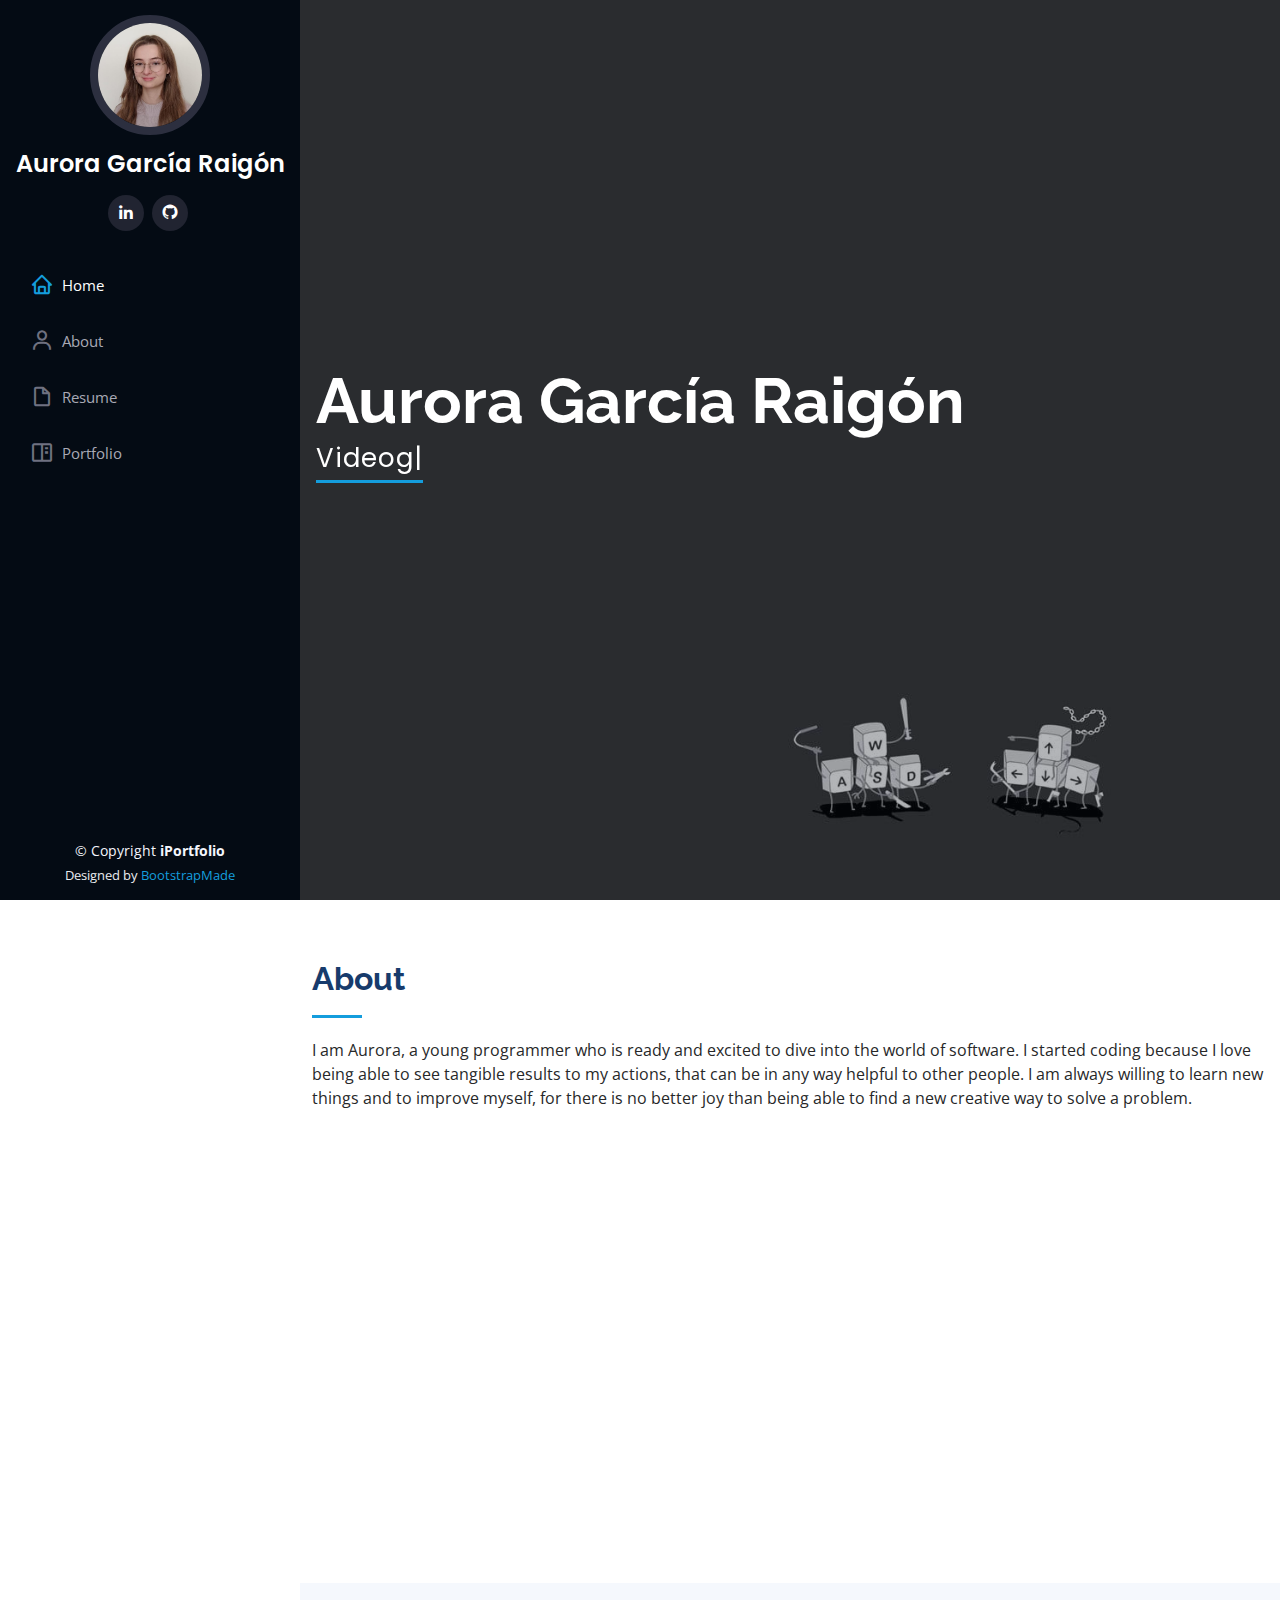
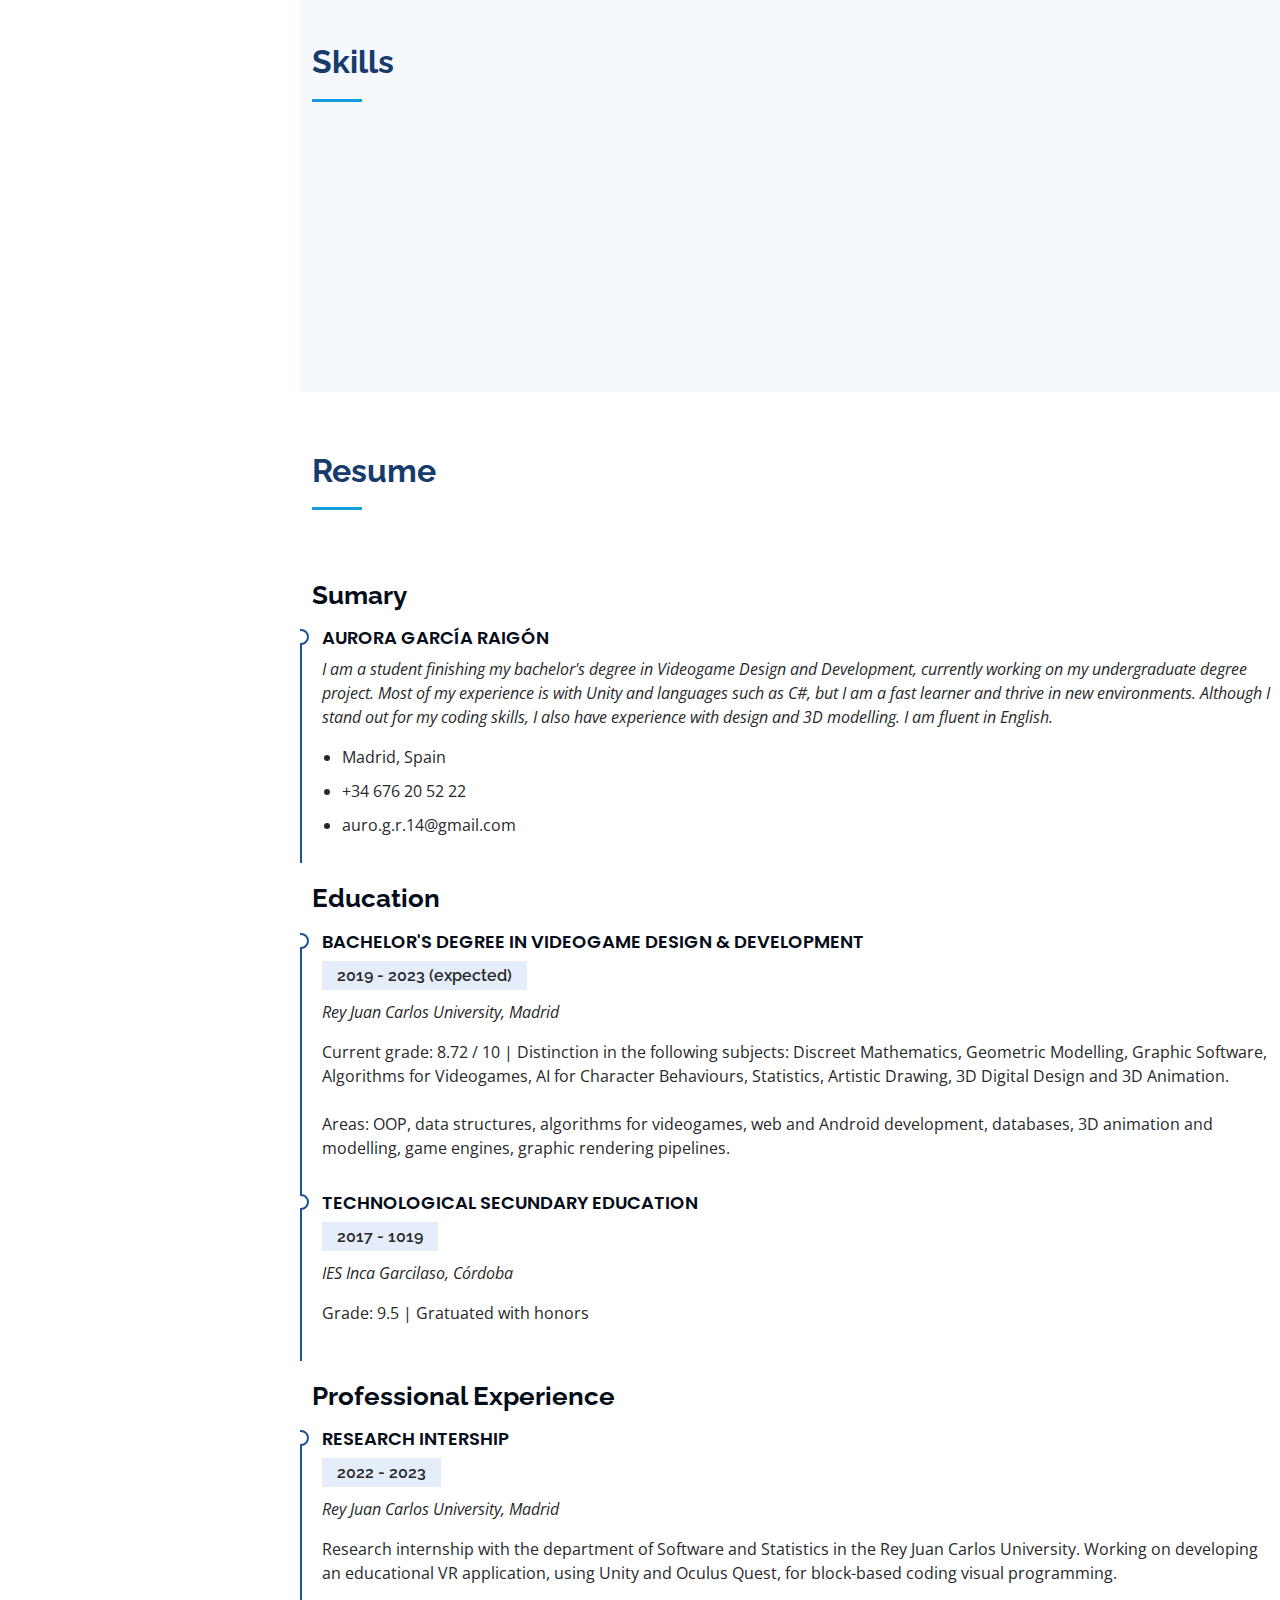
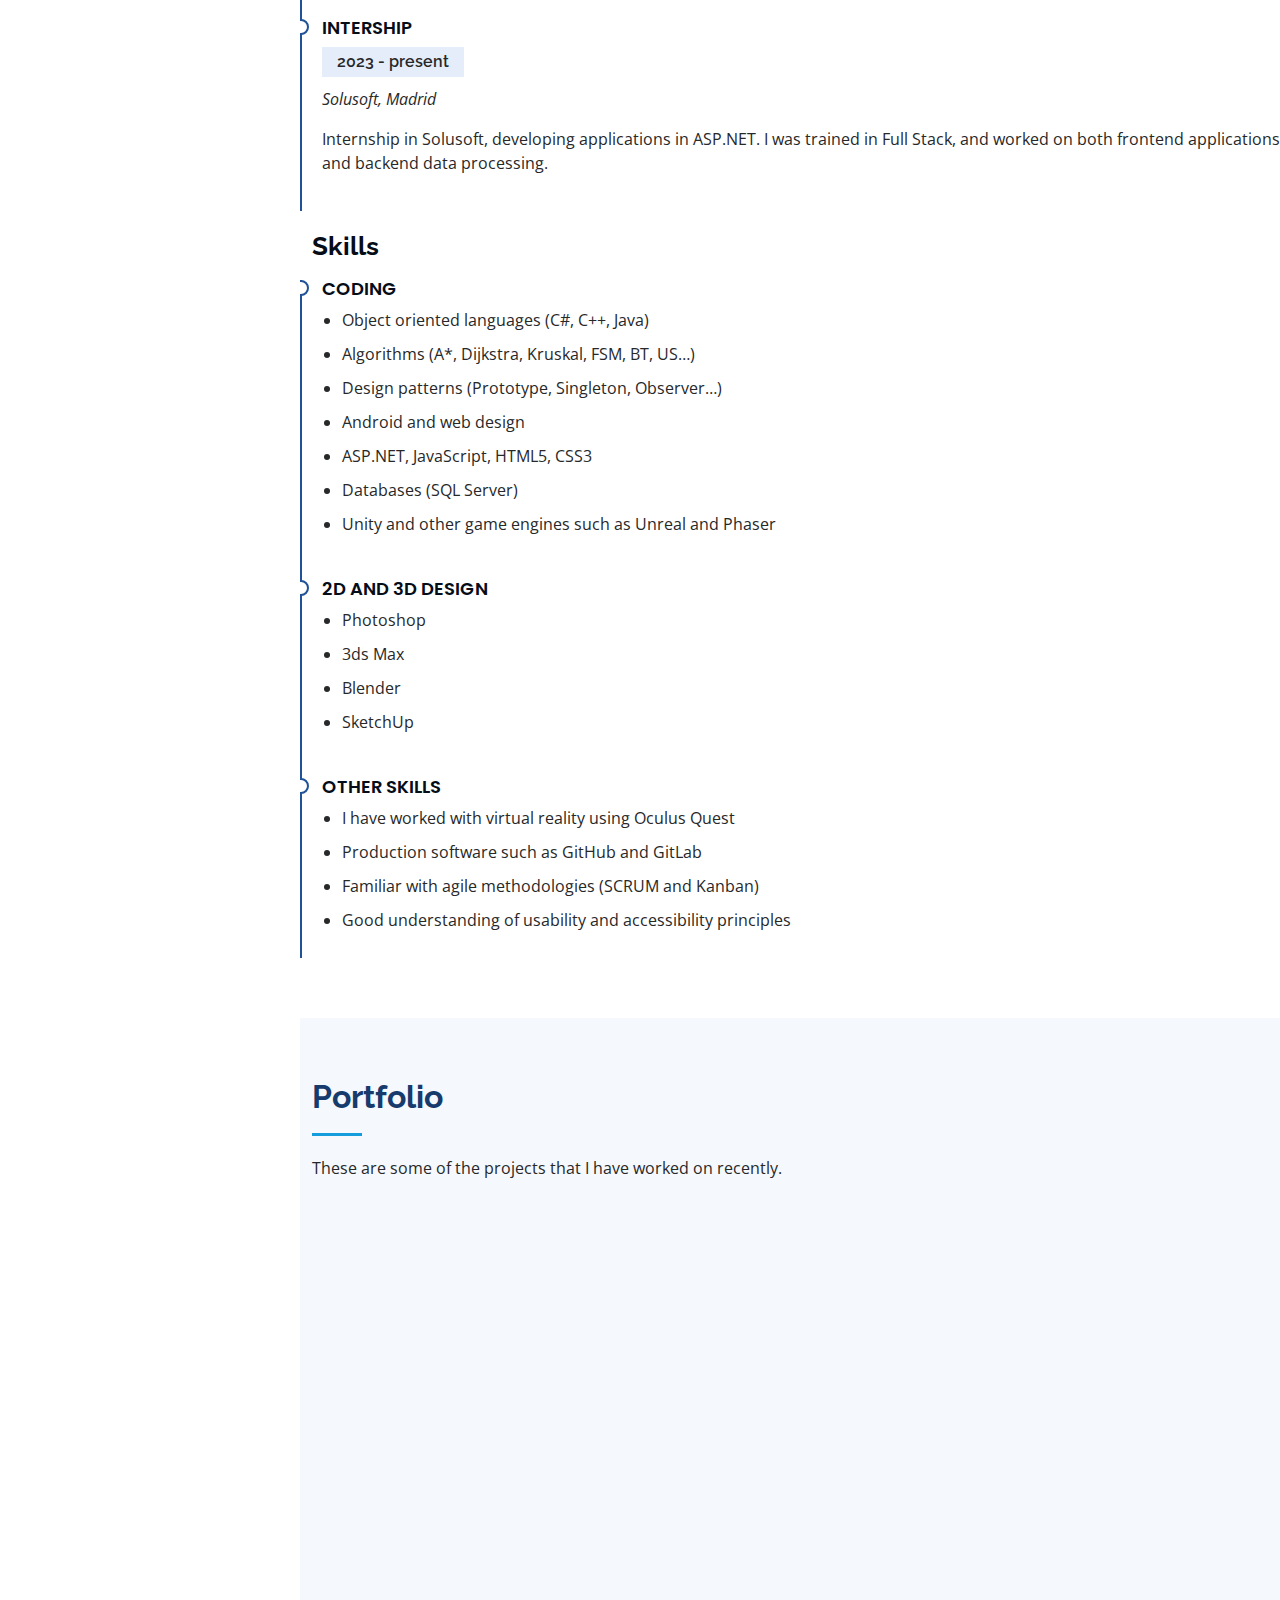
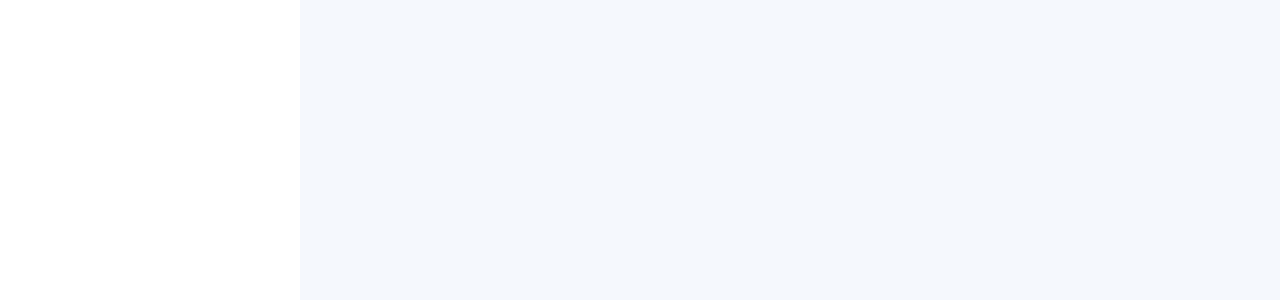
==== commit 04e2feb2: "changes" ====
--- a/index.html
+++ b/index.html
@@ -178,7 +178,7 @@
 
         <div class="row skills-content">
 
-          <div class="col-lg-4" data-aos="fade-up">
+          <div class="col-lg-3" data-aos="fade-up">
 
             <div class="progress">
               <span class="skill">C# <i class="val"></i></span>
@@ -200,7 +200,9 @@
                 <div class="progress-bar" role="progressbar" aria-valuenow="80" aria-valuemin="0" aria-valuemax="100"></div>
               </div>
             </div>
-
+          </div>
+
+          <div class="col-lg-3" data-aos="fade-up" data-aos-delay="100">
             <div class="progress">
               <span class="skill">HTML <i class="val"></i></span>
               <div class="progress-bar-wrap">
@@ -221,10 +223,9 @@
                 <div class="progress-bar" role="progressbar" aria-valuenow="80" aria-valuemin="0" aria-valuemax="100"></div>
               </div>
             </div>
-
-          </div>
-
-          <div class="col-lg-4" data-aos="fade-up" data-aos-delay="100">
+          </div>
+
+          <div class="col-lg-3" data-aos="fade-up" data-aos-delay="100">
 
             <div class="progress">
               <span class="skill">UNITY <i class="val"></i></span>
@@ -249,7 +250,7 @@
 
           </div>
 
-          <div class="col-lg-4" data-aos="fade-up" data-aos-delay="100">
+          <div class="col-lg-3" data-aos="fade-up" data-aos-delay="100">
 
             <div class="progress">
               <span class="skill">PHOTOSHOP <i class="val"></i></span>
